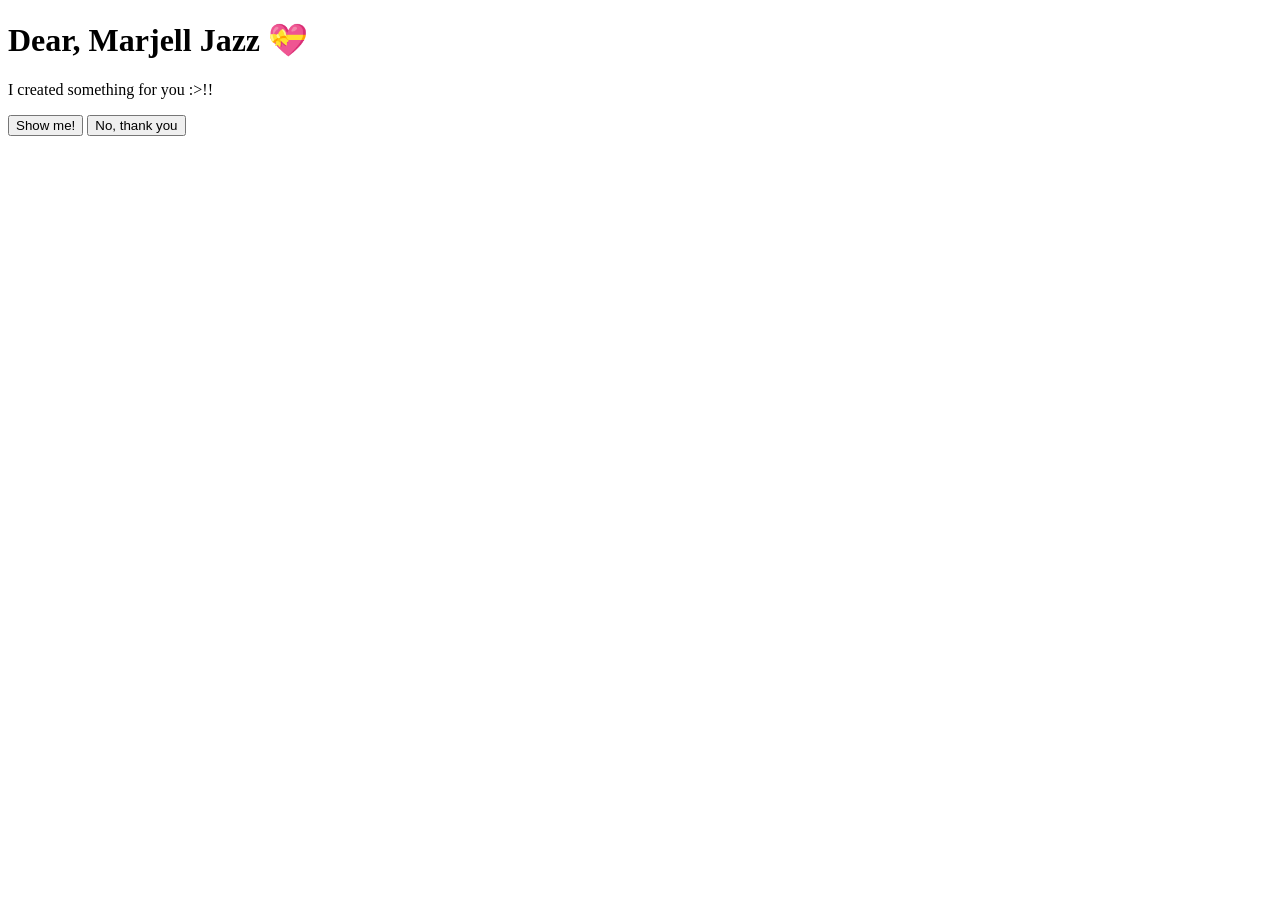
==== index.html @ bafb3475 "Add initial HTML structure for personal project" ====
<!DOCTYPE html>
<html lang="en">
<head>
<meta charset="UTF-8">
<meta name="viewport" content="width=device-width, initial-scale=1.0">
<title>For my wifey 💝</title>

<link rel="stylesheet" href="style.css">
</head>

<body>

<!-- Hearts background -->
<div id="hearts"></div>

<!-- Main content -->
<div class="container">
  <h1>Dear, <span id="name">Marjell Jazz</span> 💝</h1>
  <p>I created something for you :>!!</p>

  <div class="buttons">
    <button onclick="showNext()">Show me!</button>
    <button id="noBtn">No, thank you</button>
  </div>
</div>

<script src="script.js"></script>
</body>
</html>
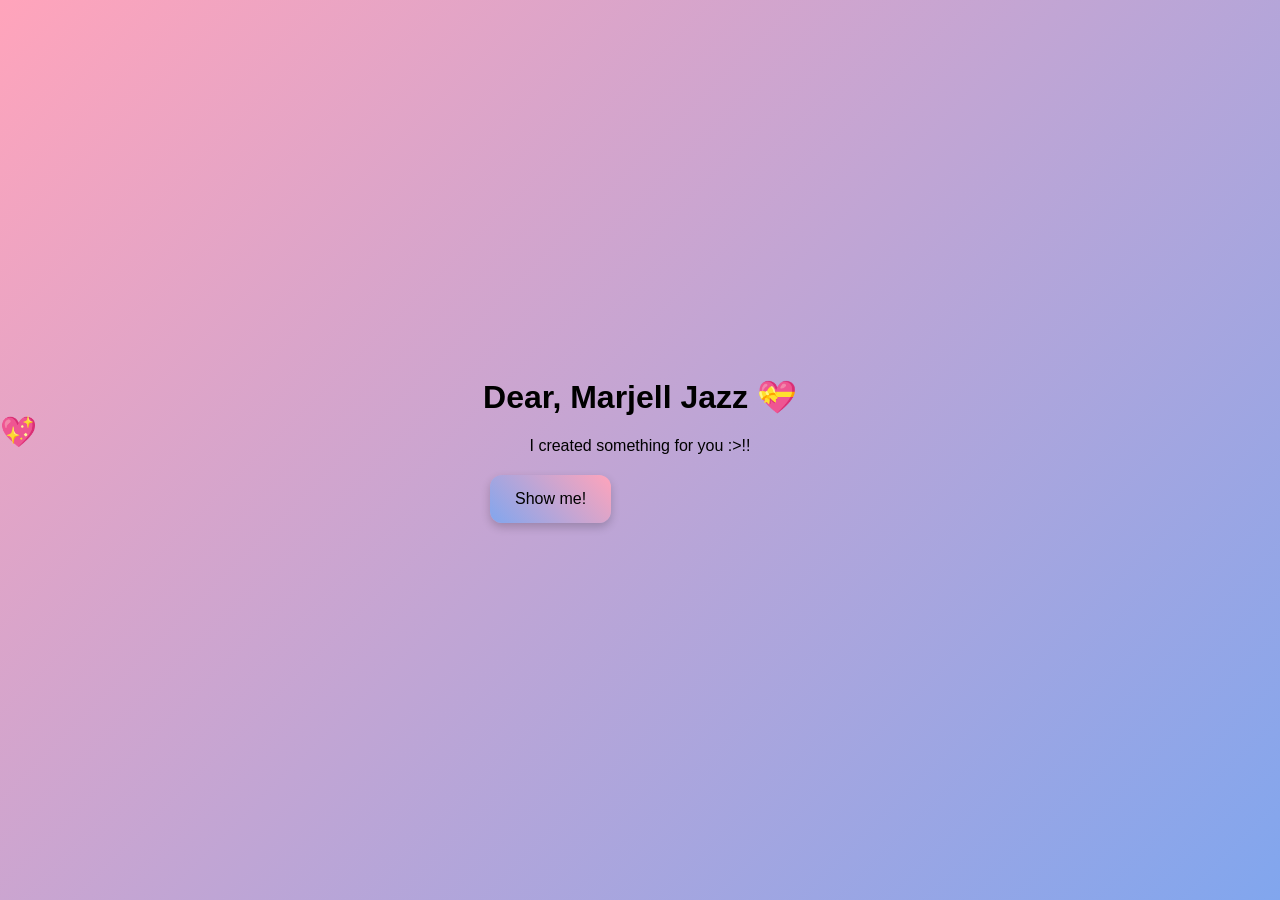
==== commit 0f559444: "Update button ID and fix HTML structure" ====
--- a/index.html
+++ b/index.html
@@ -19,8 +19,7 @@
   <p>I created something for you :>!!</p>
 
   <div class="buttons">
-    <button onclick="showNext()">Show me!</button>
-    <button id="noBtn">No, thank you</button>
+    <button id="showBtn" onclick="showNext()">Show me!</button>
   </div>
 </div>
 
--- a/style.css
+++ b/style.css
@@ -0,0 +1,74 @@
+/* Body & background */
+body{
+    font-family: Arial, sans-serif;
+    text-align:center;
+    background: linear-gradient(135deg, #ffa4bb ,#81a6ee);
+    min-height:100vh;
+    margin:0;
+    display:flex;
+    justify-content:center;
+    align-items:center;
+    flex-direction:column;
+    overflow:hidden; /* prevent scroll from hearts */
+}
+
+/* Main content container */
+.container{
+    position:relative;
+    z-index:1; /* on top of hearts */
+    width:90%;
+    max-width:400px;
+}
+
+/* Buttons row */
+.buttons{
+    display:flex;
+    justify-content:space-between;
+    max-width:300px;
+    margin:20px auto;
+    position:relative;
+}
+
+/* Buttons style */
+button{
+    padding:15px 25px;
+    border:none;
+    border-radius:12px;
+    font-size:16px;
+    background: linear-gradient(225deg, #ffa4bb ,#81a6ee);
+    box-shadow:0 4px 10px rgba(0,0,0,0.2);
+    transition:0.4s;
+}
+
+/* Runaway button initially on right */
+#noBtn{
+    position:absolute;
+    right:0;
+}
+
+/* Hearts container */
+#hearts{
+    position: fixed;
+    top:0;
+    left:0;
+    width:100%;
+    height:100%;
+    pointer-events: none; /* so buttons can be clicked */
+    overflow: hidden;
+    z-index:0; /* behind content */
+}
+
+/* Individual heart */
+.heart{
+    position: absolute;
+    font-size:20px;
+    animation: floatLeftRight linear infinite;
+    transform-origin: center;
+    user-select: none;
+}
+
+/* Heart floating animation */
+@keyframes floatLeftRight{
+    0% { transform: translateX(-50px) rotate(0deg); opacity:1; }
+    100% { transform: translateX(110vw) rotate(360deg); opacity:0.8; }
+  }
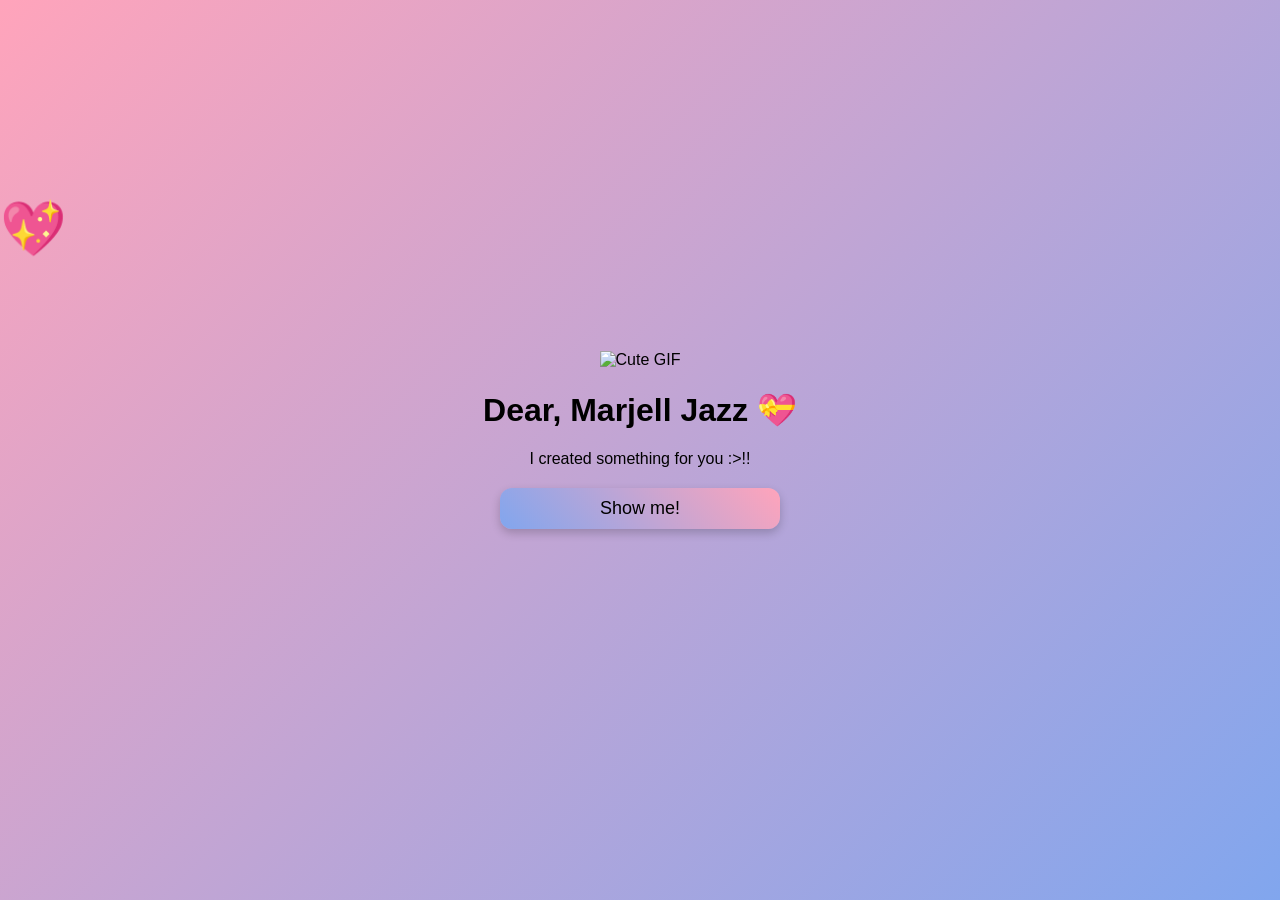
==== commit c0a059b9: "Insert GIF at the top of index.html Added a GIF at the top of the main content." ====
--- a/index.html
+++ b/index.html
@@ -15,6 +15,12 @@
 
 <!-- Main content -->
 <div class="container">
+
+  <!-- GIF at the top -->
+  <div class="top-gif-container">
+    <img src="https://tenor.com/view/cute-gif-11951420229067864601.gif" alt="Cute GIF" class="top-gif">
+  </div>
+
   <h1>Dear, <span id="name">Marjell Jazz</span> 💝</h1>
   <p>I created something for you :>!!</p>
 
--- a/style.css
+++ b/style.css
@@ -1,74 +1,72 @@
 /* Body & background */
-body{
+body {
     font-family: Arial, sans-serif;
-    text-align:center;
-    background: linear-gradient(135deg, #ffa4bb ,#81a6ee);
-    min-height:100vh;
-    margin:0;
-    display:flex;
-    justify-content:center;
-    align-items:center;
-    flex-direction:column;
-    overflow:hidden; /* prevent scroll from hearts */
+    text-align: center;
+    background: linear-gradient(135deg, #ffa4bb, #81a6ee);
+    min-height: 100vh;
+    margin: 0;
+    display: flex;
+    justify-content: center;
+    align-items: center;
+    flex-direction: column;
+    overflow: hidden; /* prevent scroll from hearts */
+    font-size: 16px; /* mobile-friendly base */
 }
 
 /* Main content container */
-.container{
-    position:relative;
-    z-index:1; /* on top of hearts */
-    width:90%;
-    max-width:400px;
+.container {
+    position: relative;
+    z-index: 1; /* on top of hearts */
+    width: 95%;
+    max-width: 350px;
 }
 
 /* Buttons row */
-.buttons{
-    display:flex;
-    justify-content:space-between;
-    max-width:300px;
-    margin:20px auto;
-    position:relative;
+.buttons {
+    display: flex;
+    justify-content: center; /* center button */
+    margin: 20px auto;
 }
 
-/* Buttons style */
-button{
-    padding:15px 25px;
-    border:none;
-    border-radius:12px;
-    font-size:16px;
-    background: linear-gradient(225deg, #ffa4bb ,#81a6ee);
-    box-shadow:0 4px 10px rgba(0,0,0,0.2);
-    transition:0.4s;
+/* Show me button style */
+#showBtn {
+    padding: 10px 100px; /* longer sideways */
+    font-size: 18px;
+    border: none;
+    border-radius: 12px;
+    background: linear-gradient(225deg, #ffa4bb, #81a6ee);
+    box-shadow: 0 4px 10px rgba(0,0,0,0.2);
+    transition: 0.4s;
 }
 
-/* Runaway button initially on right */
-#noBtn{
-    position:absolute;
-    right:0;
+#showBtn:hover {
+    transform: scale(1.05);
+    cursor: pointer;
 }
 
 /* Hearts container */
-#hearts{
+#hearts {
     position: fixed;
-    top:0;
-    left:0;
-    width:100%;
-    height:100%;
-    pointer-events: none; /* so buttons can be clicked */
+    top: 0;
+    left: 0;
+    width: 100%;
+    height: 100%;
+    pointer-events: none; /* so button can be clicked */
     overflow: hidden;
-    z-index:0; /* behind content */
+    z-index: 0; /* behind content */
 }
 
 /* Individual heart */
-.heart{
+.heart {
     position: absolute;
-    font-size:20px;
+    font-size: calc(15px + 3vw); /* responsive size */
     animation: floatLeftRight linear infinite;
     transform-origin: center;
     user-select: none;
 }
 
 /* Heart floating animation */
-@keyframes floatLeftRight{
-    0% { transform: translateX(-50px) rotate(0deg); opacity:1; }
-    100% { transform: translateX(110vw) rotate(360deg); opacity:0.8; }
-  }
+@keyframes floatLeftRight {
+    0% { transform: translateX(-50px) rotate(0deg); opacity: 1; }
+    100% { transform: translateX(110vw) rotate(360deg); opacity: 0.8; }
+}
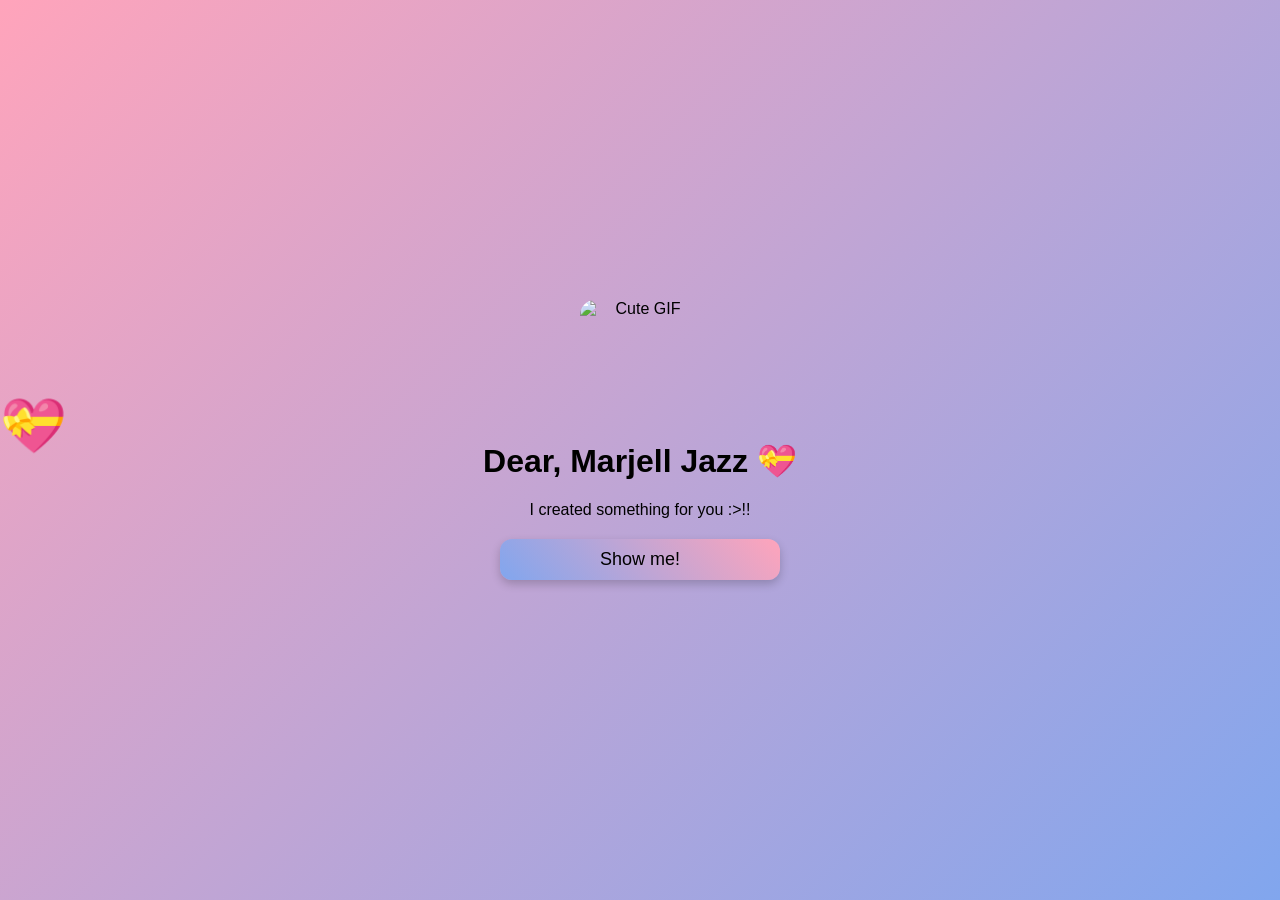
==== commit 72b0dc2b: "Update GIF source in index.html" ====
--- a/index.html
+++ b/index.html
@@ -18,7 +18,7 @@
 
   <!-- GIF at the top -->
   <div class="top-gif-container">
-    <img src="https://tenor.com/view/cute-gif-11951420229067864601.gif" alt="Cute GIF" class="top-gif">
+    <img src="https://media3.giphy.com/media/v1.Y2lkPTZjMDliOTUyZWtzeDkzcmt4NWRiYnpvbzd3N3gycjI2c3p6MHlmMTF2bnljNnVzMiZlcD12MV9pbnRlcm5hbF9naWZfYnlfaWQmY3Q9Zw/uKvAWApE3vWL1MAASf/giphy.gif" alt="Cute GIF" class="top-gif">
   </div>
 
   <h1>Dear, <span id="name">Marjell Jazz</span> 💝</h1>
--- a/style.css
+++ b/style.css
@@ -19,6 +19,20 @@
     z-index: 1; /* on top of hearts */
     width: 95%;
     max-width: 350px;
+}
+
+/* GIF on top of heading */
+.top-gif-container {
+    display: flex;
+    justify-content: center;
+    margin-bottom: 15px; /* space between GIF and heading */
+}
+
+.top-gif {
+    width: 120px;   /* adjust size */
+    height: 120px;  /* adjust size */
+    object-fit: contain; /* scale without cropping */
+    border-radius: 15px; /* optional, match style */
 }
 
 /* Buttons row */
@@ -69,4 +83,39 @@
 @keyframes floatLeftRight {
     0% { transform: translateX(-50px) rotate(0deg); opacity: 1; }
     100% { transform: translateX(110vw) rotate(360deg); opacity: 0.8; }
+}    background: linear-gradient(225deg, #ffa4bb, #81a6ee);
+    box-shadow: 0 4px 10px rgba(0,0,0,0.2);
+    transition: 0.4s;
 }
+
+#showBtn:hover {
+    transform: scale(1.05);
+    cursor: pointer;
+}
+
+/* Hearts container */
+#hearts {
+    position: fixed;
+    top: 0;
+    left: 0;
+    width: 100%;
+    height: 100%;
+    pointer-events: none; /* so button can be clicked */
+    overflow: hidden;
+    z-index: 0; /* behind content */
+}
+
+/* Individual heart */
+.heart {
+    position: absolute;
+    font-size: calc(15px + 3vw); /* responsive size */
+    animation: floatLeftRight linear infinite;
+    transform-origin: center;
+    user-select: none;
+}
+
+/* Heart floating animation */
+@keyframes floatLeftRight {
+    0% { transform: translateX(-50px) rotate(0deg); opacity: 1; }
+    100% { transform: translateX(110vw) rotate(360deg); opacity: 0.8; }
+}
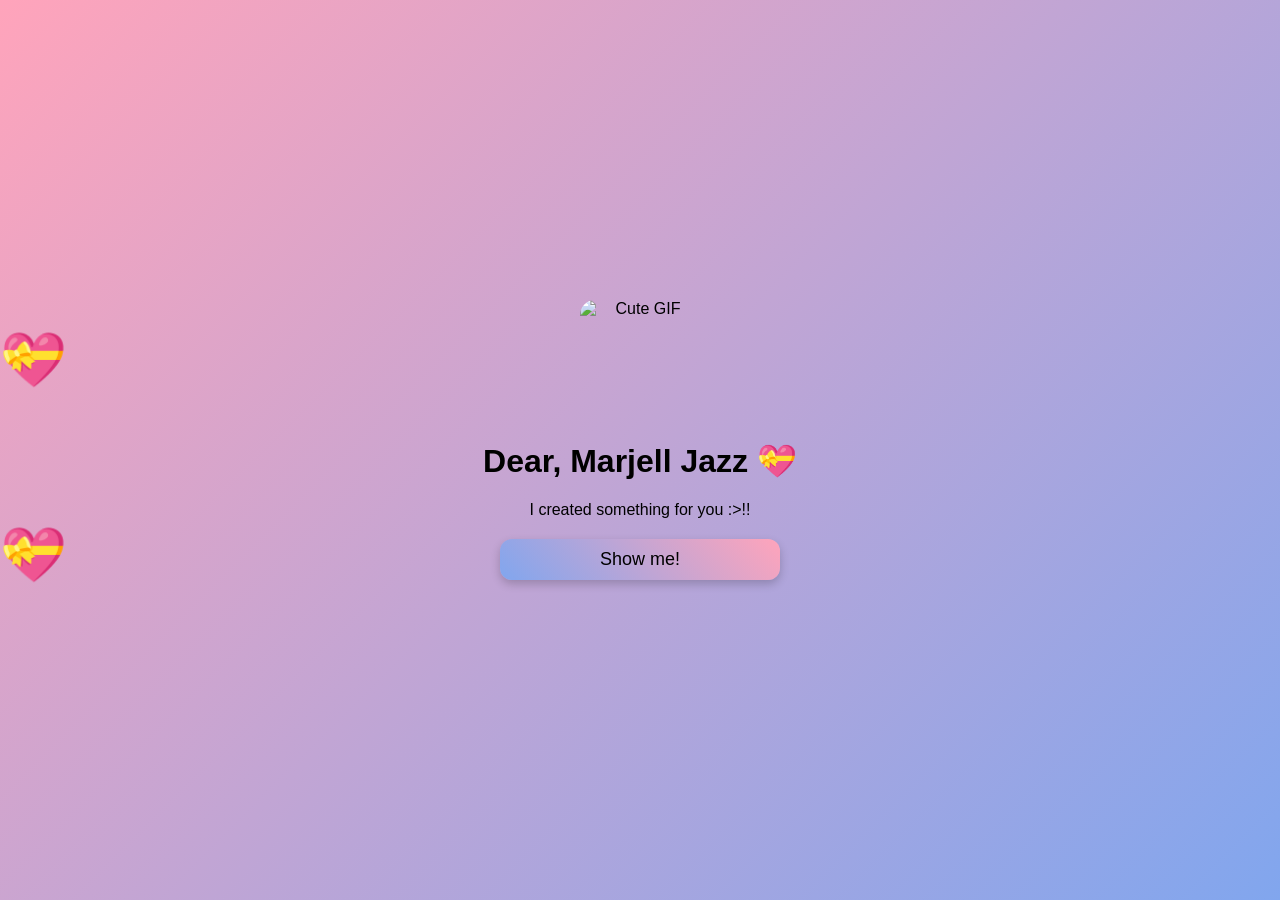
==== commit ee291f1e: "Update GIF source in index.html" ====
--- a/index.html
+++ b/index.html
@@ -18,7 +18,7 @@
 
   <!-- GIF at the top -->
   <div class="top-gif-container">
-    <img src="https://media3.giphy.com/media/v1.Y2lkPTZjMDliOTUyZWtzeDkzcmt4NWRiYnpvbzd3N3gycjI2c3p6MHlmMTF2bnljNnVzMiZlcD12MV9pbnRlcm5hbF9naWZfYnlfaWQmY3Q9Zw/uKvAWApE3vWL1MAASf/giphy.gif" alt="Cute GIF" class="top-gif">
+    <img src="https://tenor.com/view/cute-gif-11951420229067864601.gif" alt="Cute GIF" class="top-gif">
   </div>
 
   <h1>Dear, <span id="name">Marjell Jazz</span> 💝</h1>
